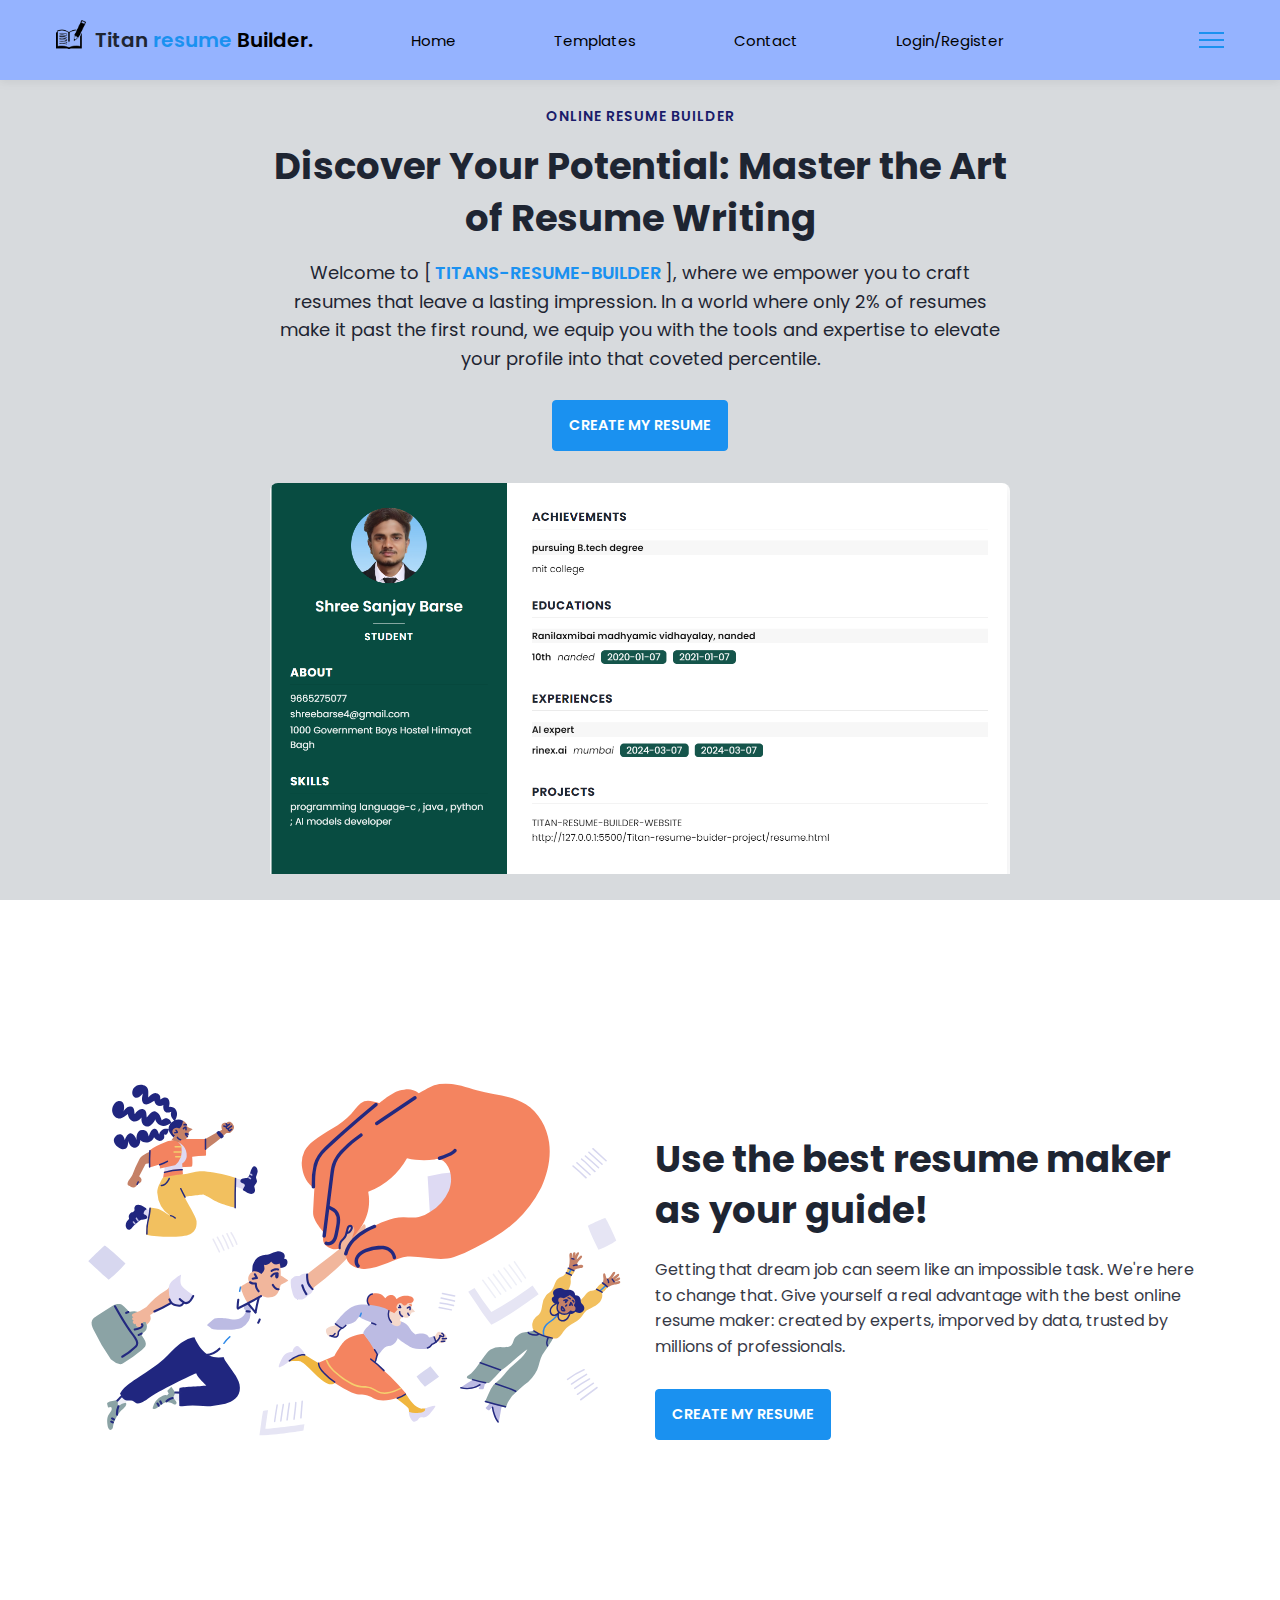
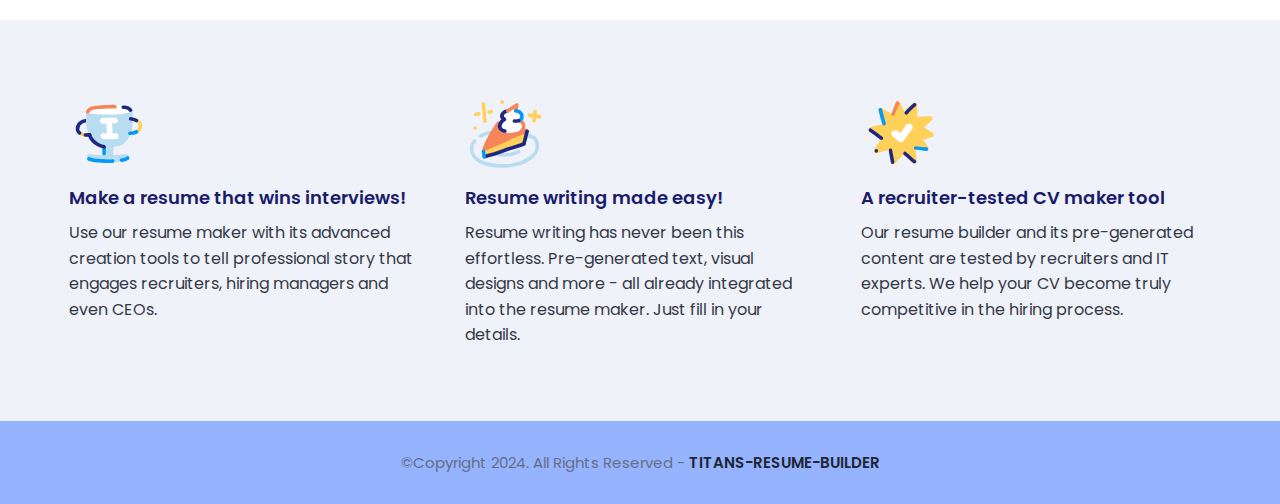
==== index.html @ 6e9928f1 "add files" ====
<!DOCTYPE html>
<html>
    <head>
        <meta charset="utf-8">
        <meta http-equiv="X-UA-Compatible" content="IE=edge">
        <title>Home Page</title>
        <meta name="description" content="">
        <meta name="viewport" content="width=device-width, initial-scale=1">
        <link rel="stylesheet" href="assets/css/main.css">
    </head>
    <body>

        <nav class = "navbar ">
            <div class="container">
                <div class = "navbar-content">
                    <div class = "brand-and-toggler">
                        <a href = "index.html" class = "navbar-brand">
                            <img src = "assets/images/logo.png" alt = "" class = "navbar-brand-icon">
                            <span class = "navbar-brand-text">Titan <span>resume</span> <span style="color: black;">Builder.</span>
                        </a>
                        <span class="auto-group-6m27-aij">
                            <a href="index.html">
                            <p class="home-yH1">Home</p></a>
                            <p class="templates-dsM">Templates</p>
                            <p class="contact-YjR">Contact</p>
                            <p class="login-register-4xf">Login/Register</p>
                            <div class="rectangle-3-ntf">
                            </div>
                        </span>
                        <button type = "button" class = "navbar-toggler-btn">
                            <div class = "bars">
                                <div class = "bar"></div>
                                <div class = "bar"></div>
                                <div class = "bar"></div>
                            </div>
                        </button>
                    </div>
                </div>
            </div>
        </nav>

        <header class = "header bg-bright" id = "header">
            <div class = "container">
                <div class = "header-content text-center">
                    <h6 class = "text-uppercase text-blue-dark fs-14 fw-6 ls-1">online resume builder</h6>
                    <h1 class = "lg-title">Discover Your Potential: Master the Art of Resume Writing</h1>
                    <p class = "text-dark fs-18">Welcome to [<span class="navbar-brand-text" style="
                        color: var(--clr-blue);
                    ">
                    TITANS-RESUME-BUILDER
                    </SPAn>], where we empower you to craft resumes that leave a lasting impression. In a world where only 2% of resumes make it past the first round, we equip you with the tools and expertise to elevate your profile into that coveted percentile.</p>
                    <a href = "resume.html" class = "btn btn-primary text-uppercase">create my resume</a>
                    <img src = "assets/images/resumetemp.png">
                </div>
            </div>
        </header>

        <div class="section-one">
            <div class="container">
                <div class = "section-one-content">
                    <div class="section-one-l">
                        <img src = "assets/images/visual-0c7080adf17f1f207276f613447c924f667dab34b7ac415cd7ef653172defd0b.svg">
                    </div>
                    <div class = "section-one-r text-center">
                        <h2 class = "lg-title">Use the best resume maker as your guide!</h2>
                        <p class = "text">Getting that dream job can seem like an impossible task. We're here to change that. Give yourself a real advantage with the best online resume maker: created by experts, imporved by data, trusted by millions of professionals.</p>
                        <div class = "btn-group">
                            <a href = "resume.html" class = "btn btn-primary text-uppercase">create my resume</a>
                            <!-- <a href = "#" class = "btn btn-secondary text-uppercase">watch video</a> -->
                        </div>
                    </div>
                </div>
            </div>
        </div>

        <div class = "section-two bg-bright">
            <div class="container">
                <div class="section-two-content">
                    <div class = "section-items">
                        <div class = "section-item">
                            <div class = "section-item-icon">
                                <img src = "assets/images/feature-1-edf4481d69166ac81917d1e40e6597c8d61aa970ad44367ce78049bf830fbda5.svg" alt = "">
                            </div>
                            <h5 class = "section-item-title">Make a resume that wins interviews!</h5>
                            <p class = "text">Use our resume maker with its advanced creation tools to tell professional story that engages recruiters, hiring managers and even CEOs.</p>
                        </div>

                        <div class = "section-item">
                            <div class = "section-item-icon">
                                <img src = "assets/images/feature-2-a7a471bd973c02a55d1b3f8aff578cd3c9a4c5ac4fc74423d94ecc04aef3492b.svg" alt = "">
                            </div>
                            <h5 class = "section-item-title">Resume writing made easy!</h5>
                            <p class = "text">Resume writing has never been this effortless. Pre-generated text, visual designs and more - all already integrated into the resume maker. Just fill in your details.</p>
                        </div>

                        <div class = "section-item">
                            <div class = "section-item-icon">
                                <img src = "assets/images/feature-3-4e87a82f83e260488c36f8105e26f439fdc3ee5009372bb5e12d9421f32eabdd.svg" alt = "">
                            </div>
                            <h5 class = "section-item-title">A recruiter-tested CV maker tool</h5>
                            <p class = "text">Our resume builder and its pre-generated content are tested by recruiters and IT experts. We help your CV become truly competitive in the hiring process.</p>
                        </div>
                    </div>
                </div>
            </div>
        </div>

        <footer class = "footer bg-dark">
            <div class="container">
                <div class = "footer-content text-center">
                    <p class="fs-15">&copy;Copyright 2024. All Rights Reserved - <span class="navbar-brand-text">TITANS-RESUME-BUILDER</span></p>
                </div>
            </div>
        </footer>
        
    </body>
</html>
---- assets/css/main.css ----
@import url('https://fonts.googleapis.com/css2?family=Manrope:wght@200;300;400;500;600;700;800&family=Poppins:ital,wght@0,100;0,200;0,300;0,400;0,500;0,600;0,700;0,800;0,900;1,100;1,200;1,300;1,400;1,500;1,600;1,700;1,800;1,900&display=swap');

:root{
    --clr-blue: #1A91F0;
    --clr-blue-mid: #1170CD;
    --clr-blue-dark: #1A1C6A;
    --clr-white: #fff;
    --clr-bright: #EFF2F9;
    --clr-dark: #1e2532;
    --clr-black: #000;
    --clr-grey: #656e83;
    --clr-green: #084C41;
    --font-poppins: 'Poppins', sans-serif;
    --font-manrope: 'Manrope', sans-serif;;
    --transition: all 300ms ease-in-out;
}

*{
    padding: 0;
    margin: 0;
    box-sizing: border-box;
}

html{
    font-size: 10px;
}

body{
    font-size: 1.6rem;
    font-family: var(--font-poppins);
}

button{
    border: none;
    background-color: transparent;
    outline: 0;
    cursor: pointer;
    font-family: inherit;
}

img{
    width: 100%;
    display: block;
}

a{
    text-decoration: none;
}

/* fonts */
.font-poppins{font-family: var(--font-poppins);}
.font-manrope{font-family: var(--font-manrope);}

/* text colors */
.text-blue{color: var(--clr-blue);}
.text-blue-mid{color: var(--clr-blue-mid);}
.text-blue-dark{color: var(--clr-blue-dark);}
.text-bright{color: var(--clr-bright);}
.text-dark{color: var(--clr-dark);}
.text-grey{color: var(--clr-grey);}
.text-white{color: var(--clr-white);}

/* backgrounds */
.bg-blue{background-color: var(--clr-blue);}
.bg-blue-mid{background-color: var(--clr-blue-mid);}
.bg-blue-dark{background-color: var(--clr-blue-dark);}
.bg-bright{background-color: var(--clr-bright);}
.bg-dark{background-color: var(--clr-dark);}
.bg-grey{background-color: var(--clr-grey);}
.bg-white{background-color: var(--clr-white);}
.bg-black{background-color: var(--clr-black);}
.bg-green{background-color: var(--clr-green);}

.text-center{ text-align: center;}
.text-left{text-align: left;}
.text-right{text-align: right;}
.text-uppercase{text-transform: uppercase;}
.text-lowercase{text-transform: lowercase;}
.text-capitalize{text-transform: capitalize;}
.text{
    color: var(--clr-dark);
    opacity: 0.9;
    margin: 2rem 0;
    line-height: 1.6;
}

.fw-2{font-weight: 200;}
.fw-3{font-weight: 300;}
.fw-4{font-weight: 400;}
.fw-5{font-weight: 500;}
.fw-6{font-weight: 600;}
.fw-7{font-weight: 700;}
.fw-8{font-weight: 800;}

.fs-13{font-size: 13px;}
.fs-14{font-size: 14px;}
.fs-15{font-size: 15px;}
.fs-16{font-size: 16px;}
.fs-17{font-size: 17px;}
.fs-18{font-size: 18px;}
.fs-19{font-size: 19px;}
.fs-20{font-size: 20px;}
.fs-21{font-size: 21px;}
.fs-22{font-size: 22px;}
.fs-23{font-size: 23px;}
.fs-24{font-size: 24px;}
.fs-25{font-size: 25px;}

.ls-1{letter-spacing: 1px;}
.ls-2{letter-spacing: 2px;}

.container{
    max-width: 1200px;
    margin: 0 auto;
    padding: 0 1.6rem;
}

/* bars button */
.bars{
    display: flex;
    flex-direction: column;
    justify-content: space-between;
    height: 16.5px;
    width: 25px;
}
.bars .bar{
    width: 100%;
    height: 2px;
    background-color: var(--clr-blue);
    transition: var(--transition);
}

.bars:hover .bar{
    background-color: var(--clr-dark);
}

/* buttons */
.btn{
    font-size: 14.5px;
    font-weight: 600;
    padding: 1.4rem 1.6rem;
    border-radius: 4px;
    display: inline-block;
}

.btn-primary{
    background-color: var(--clr-blue);
    color: var(--clr-white);
    border: 1px solid var(--clr-blue);
    transition: var(--transition);
}

.btn-primary:hover{
    background-color: transparent;
    color: var(--clr-dark);
    border-color: var(--clr-grey);
}

.btn-secondary{
    background-color: transparent;
    color: var(--clr-dark);
    border: 1px solid var(--clr-grey);
    transition: var(--transition);
}

.btn-secondary:hover{
    background-color: var(--clr-blue);
    color: var(--clr-white);
    border-color: var(--clr-blue);
}

.btn-group button:first-child, .btn-group a:first-child{
    margin-right: 1rem!important;
}

/* navbar part */
.navbar{
    height: 80px;
    display: flex;
    align-items: center;
    box-shadow: rgba(0, 0, 0, 0.08) 0px 3px 8px;
    background-color: #95B3FF;
}

.navbar .container{
    width: 100%;
}

.navbar-brand{
    display: flex;
    align-items: center;
    justify-content: flex-start;
    font-size: 2.0rem;
}
.navbar-brand-text{
    color: var(--clr-dark);
    font-weight: 600;
}
.navbar-brand-text span{
    color: var(--clr-blue);
}
.navbar-brand-icon{
    width: 30px;
    margin-bottom: 11px;
    margin-right: 9px;
}
.auto-group-6m27-aij {
    box-sizing: border-box; 
    /* padding: 1.9rem 21.732rem 1.9rem 21.6rem; */
    /* width: 100%; */
    /* height: 8.2rem; */
    display: contents;
    font-size: 15px;
    align-items: center;
    background-color: #95b3ff;
}
.auto-group-6m27-aij a p {
    color: black;
    text-decoration: none;
}
.auto-group-6m27-aij a p:hover{
    /* background-color: #0028ff3d; */
    font-weight: bold;
}

.brand-and-toggler{
    display: flex;
    align-items: center;
    justify-content: space-between;
}
.header{
    min-height: calc(100vh - 80px);
    display: flex;
    flex-direction: column;
    background-color: #8b949e59;
    align-items: center;
    justify-content: center;
}
.header-content{
    max-width: 740px;
    margin-right: auto;
    margin-left: auto;
}
.header-content img{
    max-width: 760px;
    border-top-right-radius: 8px;
    border-top-left-radius: 8px;
    margin-top: 3.2rem;
}
.lg-title{
    margin: 1.4rem 0;
    font-size: 37px;
    line-height: 1.4;
    color: var(--clr-dark);
}
.header-content p{
    margin-bottom: 2.6rem;
    line-height: 1.6;
}


/* section one */
.section-one{
    padding: 64px 0;
    min-height: 80vh;
    display: flex;
    align-items: center;
}
.section-one-l img{
    max-width: 545px;
    margin-right: auto;
    margin-left: auto;
}
.section-one-r{
    margin-top: 4rem;
}

.section-one .btn-group{
    margin-top: 2rem;
}
.section-one-r{
    max-width: 545px;
    margin-right: auto;
    margin-left: auto;
}
.section-one-r .btn-group{
    margin-top: 3rem;
}

/* section two */
.auto-group-fsnk-CKR {
    box-sizing: border-box;
    padding: 0.9rem 11rem 16.5rem 9.6rem;
    width: 100%;
    align-items: center;
    display: flex;
    flex-direction: column;
    background-color: rgba(205, 231, 239, 0.2199999988);
    flex-shrink: 0;
}
.section-two{
    padding: 64px 0;
}
.section-two .section-items{
    display: grid;
    gap: 2rem;
}

.section-two .section-item{
    max-width: 350px;
    text-align: center;
    margin-right: auto;
    margin-left: auto;
}
.section-two .section-item-icon{
    margin: 1rem 0;
}
.section-two .section-item-icon img{
    width: 80px;
    margin-right: auto;
    margin-left: auto;
}
.section-two .section-item-title{
    color: var(--clr-blue-dark);
    font-size: 1.8rem;
    font-weight: 600;
}
.section-two .text{
    margin: 0.9rem 0;
}

/* footer */
.footer{
    padding: 3rem 0;
    background-color: #95B3FF;
    
}
.footer-content p{
    color: var(--clr-grey);
}
/* .footer-content p span{
    color: #000000;
} */

/* media queries */
@media screen and (min-width: 768px){
    .section-two .section-items{
        grid-template-columns: repeat(2, 1fr);
    }
}

@media screen and (min-width: 992px){
    .section-one-content{
        display: grid;
        grid-template-columns: repeat(2, 1fr);
        column-gap: 3rem;
    }
    .section-one-r{
        text-align: left;
    }
    .section-two .section-items{
        grid-template-columns: repeat(3, 1fr);
    }
    .section-two .section-item{
        text-align: left;
    }
    .section-two .section-item-icon img{
        margin-left: 0;
    }
}



/* resume page */
#about-sc{
    padding: 64px 0;
}

.cv-form-row-title{
    background-color: var(--clr-dark);
    padding: 0.8rem 1.6rem;
    margin-bottom: 2rem;
}

.cv-form-row-title h3{
    color: var(--clr-white);
    font-weight: 500;
    text-transform: uppercase;
    letter-spacing: 1.5px;
    font-size: 1.7rem;
}
.cv-form-blk{
    margin: 3rem 0;
}
.cv-form-row{
    padding: 3rem 2rem 0 2rem;
    border: 1px solid rgba(0, 0, 0, 0.08);
    margin-bottom: 1rem;
    position: relative;
}
textarea{
    resize: none;
}
.form-elem{
    margin-bottom: 3rem;
    position: relative;
}
.form-label{
    display: block;
    font-weight: 600;
    font-size: 14px;
    color: var(--clr-dark);
    margin-bottom: 0.5rem;
}
.form-control{
    border-radius: none;
    border: 1px solid rgba(0, 0, 0, 0.1);
    font-size: 14px;
    padding: 0.8rem 1.6rem;
    font-family: inherit;
    width: 100%;
    outline: 0;
    transition: var(--transition);
}

.form-control:focus{
    border-color: rgba(0, 0, 0, 0.3);
}
.form-text{
    color: #ca0b00;
    font-size: 12px;
    position: absolute;
    letter-spacing: 0.5px;
    top: calc(100% + 2px);
    left: 0;
    width: 100%;
}
.cols-3, .cols-2{
    display: grid;
}
.repeater-add-btn{
    width: 25px;
    height: 25px;
    background-color: var(--clr-blue-mid);
    font-size: 1.6rem;
    color: var(--clr-white);
    margin: 1rem 0;
}
.repeater-remove-btn{
    position: absolute;
    top: 10px;
    right: 10px;
    z-index: 999;
    width: 25px;
    height: 25px;
    border-radius: 50%;
    background-color: #ca0b00;
    color: var(--clr-white);
    font-size: 1.6rem;
}

/* preview section */
.preview-cnt{
    border-radius: 5px;
    display: grid;
    grid-template-columns: 32% auto;
    box-shadow: rgba(149, 157, 165, 0.2) 0px 8px 24px;
    overflow: hidden;
}

.preview-cnt-l{
    padding: 3rem 3rem 2rem 3rem;
}
.preview-cnt-r{
    padding: 3rem 3rem 3rem 4rem;
}
.preview-cnt-l .preview-blk:nth-child(1){
    text-align: center;
}
.preview-image{
    width: 120px;
    height: 120px;
    border-radius: 50%;
    overflow: hidden;
    margin-right: auto;
    margin-left: auto;
}
.preview-image img{
    width: 100%;
    height: 100%;
    object-fit: cover;
}
.preview-item-name{
    font-size: 2.4rem;
    font-weight: 600;
    margin: 1.8rem 0;
    position: relative;
}
.preview-item-name::after{
    position: absolute;
    content: "";
    bottom: -10px;
    width: 50px;
    height: 1.5px;
    background-color: rgba(255, 255, 255, 0.5);
    left: 50%;
    transform: translateX(-50%);
}
.preview-blk{
    padding: 1rem 0;
    margin-bottom: 1rem;
}
.preview-blk-title h3{
    text-transform: uppercase;
    letter-spacing: 0.5px;
    border-bottom: 0.5px solid rgba(0, 0, 0, 0.08);
    padding-bottom: 0.5rem;
}
.preview-blk-title{
    margin-bottom: 1rem;
}
.preview-blk-list .preview-item{
    font-size: 1.5rem;
    margin-bottom: 0.2rem;
    opacity: 0.95;
}
.preview-cnt-r .preview-blk-title{
    color: var(--clr-dark);
}
.preview-cnt-r .preview-blk-list .preview-item{
    margin-top: 1.8rem;
}

.achievements-items.preview-blk-list .preview-item span:first-child,
.educations-items.preview-blk-list .preview-item span:first-child,
.experiences-items.preview-blk-list .preview-item span:first-child{
    display: block;
    font-weight: 600;
    margin-bottom: 1rem;
    background-color: rgba(0, 0, 0, 0.03);
}

.educations-items.preview-blk-list .preview-item span:nth-child(2),
.experiences-items.preview-blk-list .preview-item span:nth-child(2){
    font-weight: 600;
    margin-right: 1rem;
}

.educations-items.preview-blk-list .preview-item span:nth-child(3),
.experiences-items.preview-blk-list .preview-item span:nth-child(3){
    font-style: italic;
    margin-right: 1rem;
}

.educations-items.preview-blk-list .preview-item span:nth-child(4),
.educations-items.preview-blk-list .preview-item span:nth-child(5),
.experiences-items.preview-blk-list .preview-item span:nth-child(4),
.experiences-items.preview-blk-list .preview-item span:nth-child(5){
    margin-right: 1rem;
    background-color: var(--clr-green);
    color: var(--clr-white);
    padding: 0 1rem;
    border-radius: 0.6rem;
}

.educations-items.preview-blk-list .preview-item span:nth-child(6),
.experiences-items.preview-blk-list .preview-item span:nth-child(6){
    font-size: 13.5px;
    display: block;
    opacity: 0.8;
    margin-top: 1rem;
}
.projects-items.preview-blk-list .preview-item span{
    display: block;
}

@media screen and (min-width: 768px){
    .cols-3{
        grid-template-columns: repeat(3, 1fr);
        column-gap: 2rem;
    }
    .cols-2{
        grid-template-columns: repeat(2, 1fr);
        column-gap: 2rem;
    }
}

@media screen and (min-width: 992px){
    .cv-form-row{
        padding: 3rem 3rem 0rem 3rem;
    }
    .cols-3{
        grid-template-columns: repeat(3, 1fr);
    }
}

.print-btn-sc{
    margin: 2rem 0 6rem 0;
}

/* print section */
@media print{
    body *{
        visibility: hidden;
    }

    .non_print_area{
        display: none;
    }

    .print_area, .print_area *{
        visibility: visible;
    }

    .print_area{
        width: 100%;
        position: absolute;
        left: 0;
        top: 0;
        overflow: hidden;
    }
}
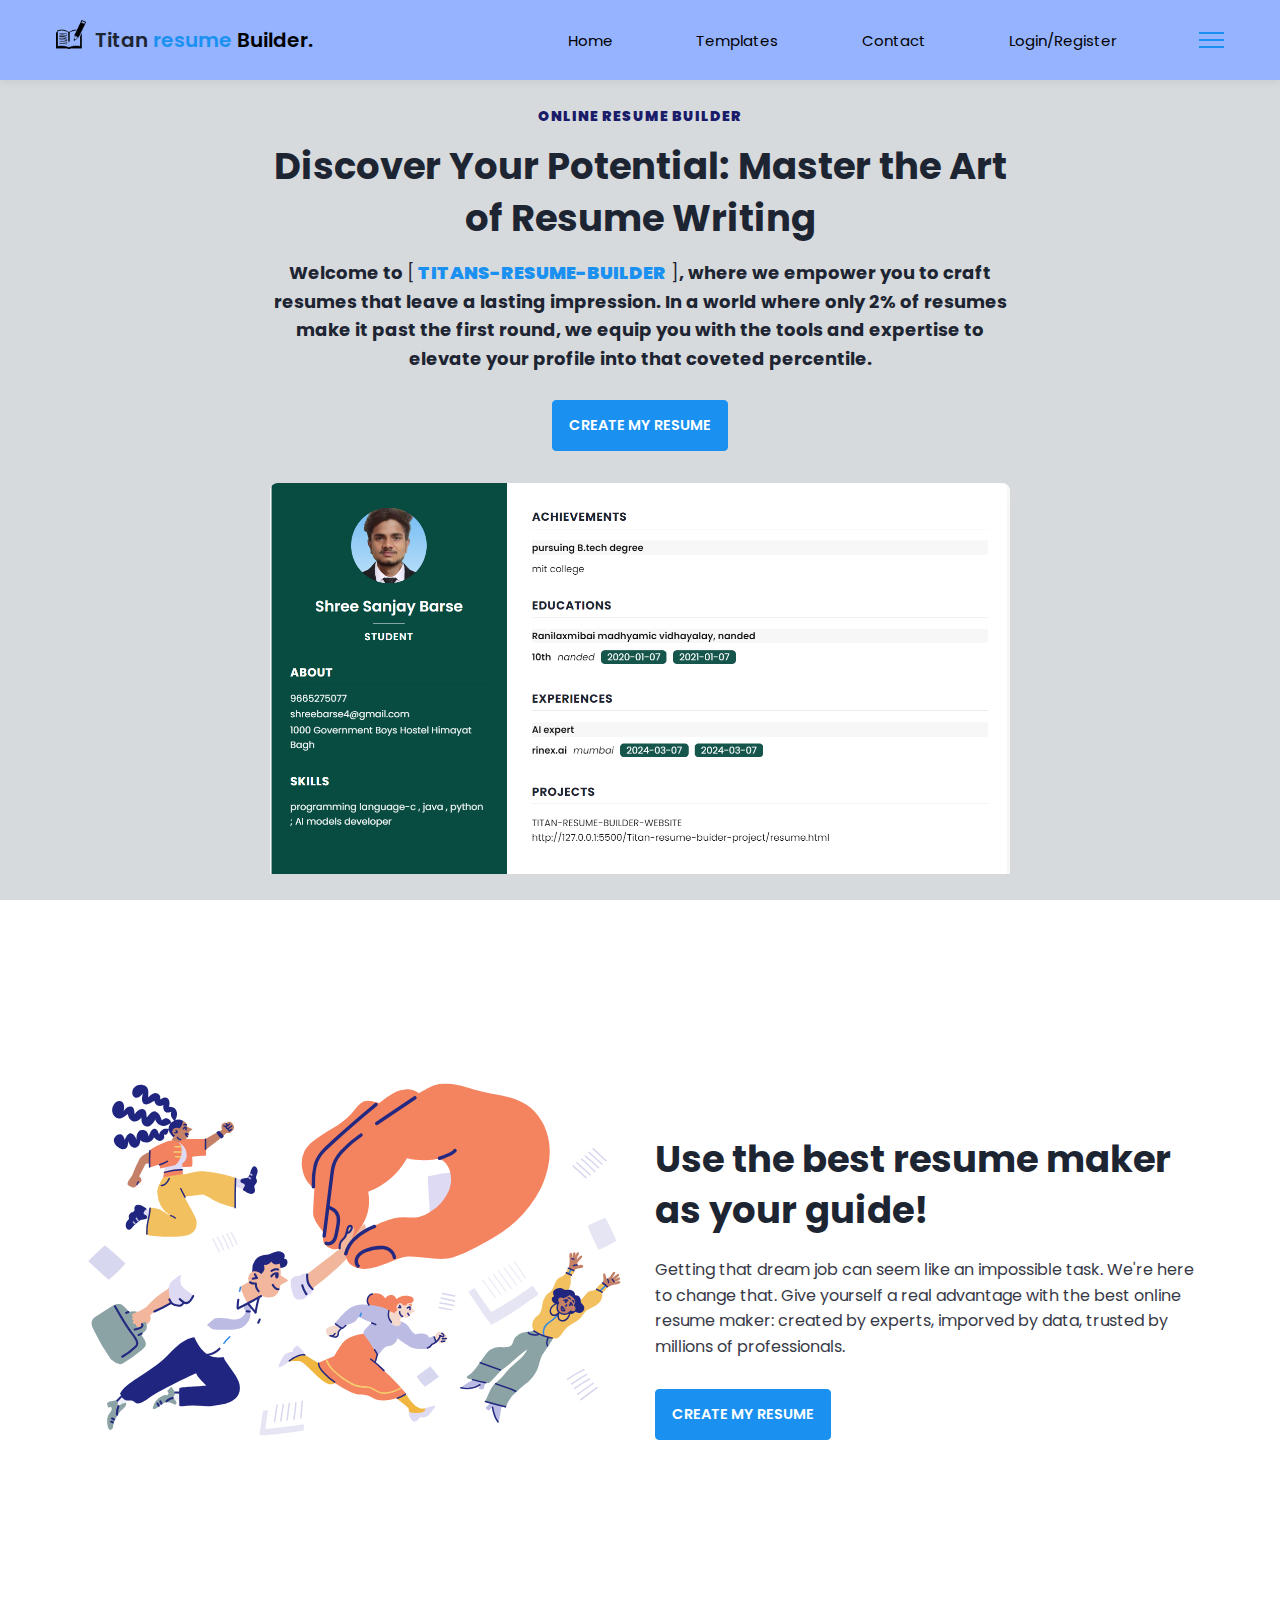
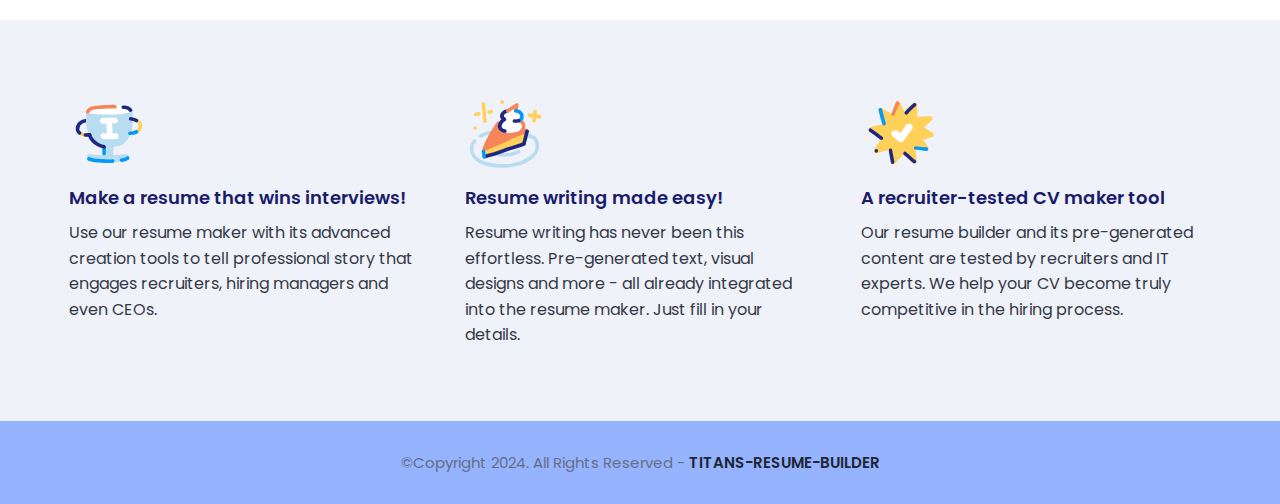
==== commit d255cd14: "Update index.html" ====
--- a/index.html
+++ b/index.html
@@ -4,9 +4,15 @@
         <meta charset="utf-8">
         <meta http-equiv="X-UA-Compatible" content="IE=edge">
         <title>Home Page</title>
+        <link rel="icon" type="image/x-icon" href="assets/images/logo.png"> 
         <meta name="description" content="">
         <meta name="viewport" content="width=device-width, initial-scale=1">
         <link rel="stylesheet" href="assets/css/main.css">
+        <style>
+            .header{
+                background-image: url('assets/image/main.jpg');
+            }
+        </style>
     </head>
     <body>
 
@@ -19,13 +25,19 @@
                             <span class = "navbar-brand-text">Titan <span>resume</span> <span style="color: black;">Builder.</span>
                         </a>
                         <span class="auto-group-6m27-aij">
+                            
                             <a href="index.html">
                             <p class="home-yH1">Home</p></a>
-                            <p class="templates-dsM">Templates</p>
-                            <p class="contact-YjR">Contact</p>
-                            <p class="login-register-4xf">Login/Register</p>
-                            <div class="rectangle-3-ntf">
-                            </div>
+
+                            <a href="Templates.html">
+                            <p class="templates-dsM">Templates</p></a>
+                             
+                            <a href="contact.html">
+                            <p class="contact-YjR">Contact</p></a>
+
+                            <a href="LoginPage.html">
+                            <p class="login-register-4xf">Login/Register</p></a>
+                      
                         </span>
                         <button type = "button" class = "navbar-toggler-btn">
                             <div class = "bars">
@@ -42,14 +54,14 @@
         <header class = "header bg-bright" id = "header">
             <div class = "container">
                 <div class = "header-content text-center">
-                    <h6 class = "text-uppercase text-blue-dark fs-14 fw-6 ls-1">online resume builder</h6>
+                    <h6 class = "text-uppercase text-blue-dark fs-14 fw-6 ls-1"><b>online resume builder</b></h6>
                     <h1 class = "lg-title">Discover Your Potential: Master the Art of Resume Writing</h1>
-                    <p class = "text-dark fs-18">Welcome to [<span class="navbar-brand-text" style="
+                    <p class = "text-dark fs-18"><b>Welcome to </b>[<span class="navbar-brand-text" style="
                         color: var(--clr-blue);
                     ">
-                    TITANS-RESUME-BUILDER
-                    </SPAn>], where we empower you to craft resumes that leave a lasting impression. In a world where only 2% of resumes make it past the first round, we equip you with the tools and expertise to elevate your profile into that coveted percentile.</p>
-                    <a href = "resume.html" class = "btn btn-primary text-uppercase">create my resume</a>
+                    <b>TITANS-RESUME-BUILDER</b></span>
+                    </SPAn>]<b>, where we empower you to craft resumes that leave a lasting impression. In a world where only 2% of resumes make it past the first round, we equip you with the tools and expertise to elevate your profile into that coveted percentile.</b></p>
+                    <a href = "ResumeDetails.html" class = "btn btn-primary text-uppercase">create my resume</a>
                     <img src = "assets/images/resumetemp.png">
                 </div>
             </div>
@@ -65,7 +77,7 @@
                         <h2 class = "lg-title">Use the best resume maker as your guide!</h2>
                         <p class = "text">Getting that dream job can seem like an impossible task. We're here to change that. Give yourself a real advantage with the best online resume maker: created by experts, imporved by data, trusted by millions of professionals.</p>
                         <div class = "btn-group">
-                            <a href = "resume.html" class = "btn btn-primary text-uppercase">create my resume</a>
+                            <a href = "ResumeDetails.html" class = "btn btn-primary text-uppercase">create my resume</a>
                             <!-- <a href = "#" class = "btn btn-secondary text-uppercase">watch video</a> -->
                         </div>
                     </div>
@@ -114,4 +126,4 @@
         </footer>
         
     </body>
-</html>+</html>
--- a/assets/css/main.css
+++ b/assets/css/main.css
@@ -191,6 +191,7 @@
     align-items: center;
     justify-content: flex-start;
     font-size: 2.0rem;
+    margin-right: 172px;
 }
 .navbar-brand-text{
     color: var(--clr-dark);
@@ -217,6 +218,7 @@
 .auto-group-6m27-aij a p {
     color: black;
     text-decoration: none;
+    
 }
 .auto-group-6m27-aij a p:hover{
     /* background-color: #0028ff3d; */
